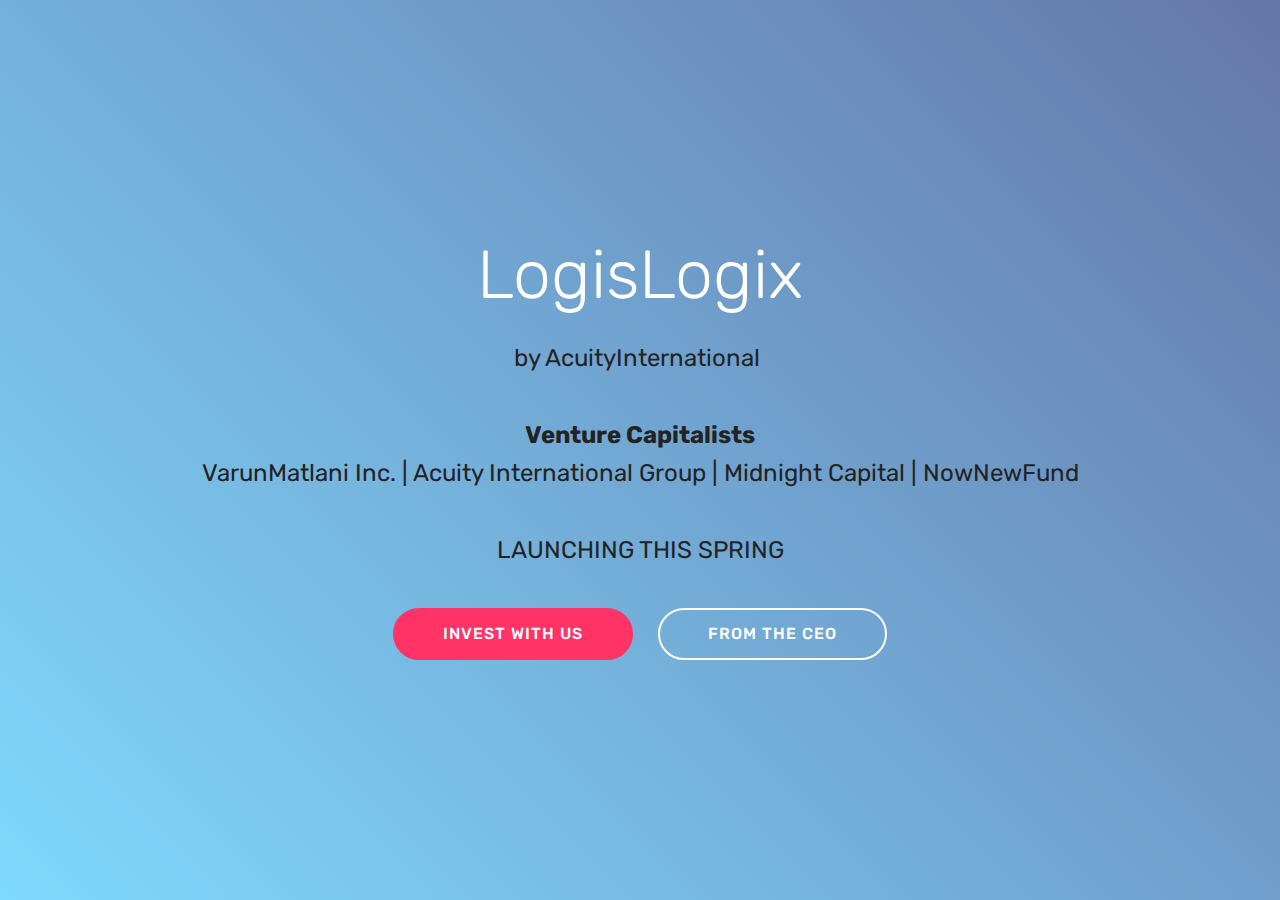
==== index.html @ dd66b451 "create github pages" ====
<!DOCTYPE html>
<html >
<head>
  <!-- Site made with Mobirise Website Builder v4.7.7, https://mobirise.com -->
  <meta charset="UTF-8">
  <meta http-equiv="X-UA-Compatible" content="IE=edge">
  <meta name="generator" content="Mobirise v4.7.7, mobirise.com">
  <meta name="viewport" content="width=device-width, initial-scale=1, minimum-scale=1">
  <link rel="shortcut icon" href="assets/images/logo4.png" type="image/x-icon">
  <meta name="description" content="">
  <title>Home</title>
  <link rel="stylesheet" href="assets/web/assets/mobirise-icons/mobirise-icons.css">
  <link rel="stylesheet" href="assets/tether/tether.min.css">
  <link rel="stylesheet" href="assets/bootstrap/css/bootstrap.min.css">
  <link rel="stylesheet" href="assets/bootstrap/css/bootstrap-grid.min.css">
  <link rel="stylesheet" href="assets/bootstrap/css/bootstrap-reboot.min.css">
  <link rel="stylesheet" href="assets/theme/css/style.css">
  <link rel="stylesheet" href="assets/mobirise/css/mbr-additional.css" type="text/css">
  
  
  
</head>
<body>
  <section class="header5 cid-qVwTmjlo2U mbr-fullscreen" id="header5-3">

    

    
    <div class="container">
        <div class="row justify-content-center">
            <div class="mbr-white col-md-10">
                <h1 class="mbr-section-title align-center pb-3 mbr-fonts-style display-1">
                    LogisLogix</h1>
                <p class="mbr-text align-center display-5 pb-3 mbr-fonts-style">by AcuityInternational&nbsp;<br><br><strong>Venture Capitalists<br></strong>VarunMatlani Inc. | Acuity International Group | Midnight Capital | NowNewFund<br><br>LAUNCHING THIS SPRING<br></p>
                <div class="mbr-section-btn align-center"><a class="btn btn-md btn-secondary display-4" href="page1.html">INVEST WITH US</a>
                        <a class="btn btn-md btn-white-outline display-4" href="index.html">FROM THE CEO</a></div>
            </div>
        </div>
    </div>

    
</section>


  <section class="engine"><a href="https://mobirise.me/k">how to develop own website</a></section><script src="assets/web/assets/jquery/jquery.min.js"></script>
  <script src="assets/popper/popper.min.js"></script>
  <script src="assets/tether/tether.min.js"></script>
  <script src="assets/bootstrap/js/bootstrap.min.js"></script>
  <script src="assets/smoothscroll/smooth-scroll.js"></script>
  <script src="assets/theme/js/script.js"></script>
  
  
</body>
</html>
---- assets/web/assets/mobirise-icons/mobirise-icons.css ----
@font-face {
  font-family: 'MobiriseIcons';
  src:  url('mobirise-icons.eot?spat4u');
  src:  url('mobirise-icons.eot?spat4u#iefix') format('embedded-opentype'),
    url('mobirise-icons.ttf?spat4u') format('truetype'),
    url('mobirise-icons.woff?spat4u') format('woff'),
    url('mobirise-icons.svg?spat4u#MobiriseIcons') format('svg');
  font-weight: normal;
  font-style: normal;
}

[class^="mbri-"], [class*=" mbri-"] {
  /* use !important to prevent issues with browser extensions that change fonts */
  font-family: MobiriseIcons !important;
  speak: none;
  font-style: normal;
  font-weight: normal;
  font-variant: normal;
  text-transform: none;
  line-height: 1;

  /* Better Font Rendering =========== */
  -webkit-font-smoothing: antialiased;
  -moz-osx-font-smoothing: grayscale;
}

.mbri-add-submenu:before {
  content: "\e900";
}
.mbri-alert:before {
  content: "\e901";
}
.mbri-align-center:before {
  content: "\e902";
}
.mbri-align-justify:before {
  content: "\e903";
}
.mbri-align-left:before {
  content: "\e904";
}
.mbri-align-right:before {
  content: "\e905";
}
.mbri-android:before {
  content: "\e906";
}
.mbri-apple:before {
  content: "\e907";
}
.mbri-arrow-down:before {
  content: "\e908";
}
.mbri-arrow-next:before {
  content: "\e909";
}
.mbri-arrow-prev:before {
  content: "\e90a";
}
.mbri-arrow-up:before {
  content: "\e90b";
}
.mbri-bold:before {
  content: "\e90c";
}
.mbri-bookmark:before {
  content: "\e90d";
}
.mbri-bootstrap:before {
  content: "\e90e";
}
.mbri-briefcase:before {
  content: "\e90f";
}
.mbri-browse:before {
  content: "\e910";
}
.mbri-bulleted-list:before {
  content: "\e911";
}
.mbri-calendar:before {
  content: "\e912";
}
.mbri-camera:before {
  content: "\e913";
}
.mbri-cart-add:before {
  content: "\e914";
}
.mbri-cart-full:before {
  content: "\e915";
}
.mbri-cash:before {
  content: "\e916";
}
.mbri-change-style:before {
  content: "\e917";
}
.mbri-chat:before {
  content: "\e918";
}
.mbri-clock:before {
  content: "\e919";
}
.mbri-close:before {
  content: "\e91a";
}
.mbri-cloud:before {
  content: "\e91b";
}
.mbri-code:before {
  content: "\e91c";
}
.mbri-contact-form:before {
  content: "\e91d";
}
.mbri-credit-card:before {
  content: "\e91e";
}
.mbri-cursor-click:before {
  content: "\e91f";
}
.mbri-cust-feedback:before {
  content: "\e920";
}
.mbri-database:before {
  content: "\e921";
}
.mbri-delivery:before {
  content: "\e922";
}
.mbri-desktop:before {
  content: "\e923";
}
.mbri-devices:before {
  content: "\e924";
}
.mbri-down:before {
  content: "\e925";
}
.mbri-download:before {
  content: "\e989";
}
.mbri-drag-n-drop:before {
  content: "\e927";
}
.mbri-drag-n-drop2:before {
  content: "\e928";
}
.mbri-edit:before {
  content: "\e929";
}
.mbri-edit2:before {
  content: "\e92a";
}
.mbri-error:before {
  content: "\e92b";
}
.mbri-extension:before {
  content: "\e92c";
}
.mbri-features:before {
  content: "\e92d";
}
.mbri-file:before {
  content: "\e92e";
}
.mbri-flag:before {
  content: "\e92f";
}
.mbri-folder:before {
  content: "\e930";
}
.mbri-gift:before {
  content: "\e931";
}
.mbri-github:before {
  content: "\e932";
}
.mbri-globe:before {
  content: "\e933";
}
.mbri-globe-2:before {
  content: "\e934";
}
.mbri-growing-chart:before {
  content: "\e935";
}
.mbri-hearth:before {
  content: "\e936";
}
.mbri-help:before {
  content: "\e937";
}
.mbri-home:before {
  content: "\e938";
}
.mbri-hot-cup:before {
  content: "\e939";
}
.mbri-idea:before {
  content: "\e93a";
}
.mbri-image-gallery:before {
  content: "\e93b";
}
.mbri-image-slider:before {
  content: "\e93c";
}
.mbri-info:before {
  content: "\e93d";
}
.mbri-italic:before {
  content: "\e93e";
}
.mbri-key:before {
  content: "\e93f";
}
.mbri-laptop:before {
  content: "\e940";
}
.mbri-layers:before {
  content: "\e941";
}
.mbri-left-right:before {
  content: "\e942";
}
.mbri-left:before {
  content: "\e943";
}
.mbri-letter:before {
  content: "\e944";
}
.mbri-like:before {
  content: "\e945";
}
.mbri-link:before {
  content: "\e946";
}
.mbri-lock:before {
  content: "\e947";
}
.mbri-login:before {
  content: "\e948";
}
.mbri-logout:before {
  content: "\e949";
}
.mbri-magic-stick:before {
  content: "\e94a";
}
.mbri-map-pin:before {
  content: "\e94b";
}
.mbri-menu:before {
  content: "\e94c";
}
.mbri-mobile:before {
  content: "\e94d";
}
.mbri-mobile2:before {
  content: "\e94e";
}
.mbri-mobirise:before {
  content: "\e94f";
}
.mbri-more-horizontal:before {
  content: "\e950";
}
.mbri-more-vertical:before {
  content: "\e951";
}
.mbri-music:before {
  content: "\e952";
}
.mbri-new-file:before {
  content: "\e953";
}
.mbri-numbered-list:before {
  content: "\e954";
}
.mbri-opened-folder:before {
  content: "\e955";
}
.mbri-pages:before {
  content: "\e956";
}
.mbri-paper-plane:before {
  content: "\e957";
}
.mbri-paperclip:before {
  content: "\e958";
}
.mbri-photo:before {
  content: "\e959";
}
.mbri-photos:before {
  content: "\e95a";
}
.mbri-pin:before {
  content: "\e95b";
}
.mbri-play:before {
  content: "\e95c";
}
.mbri-plus:before {
  content: "\e95d";
}
.mbri-preview:before {
  content: "\e95e";
}
.mbri-print:before {
  content: "\e95f";
}
.mbri-protect:before {
  content: "\e960";
}
.mbri-question:before {
  content: "\e961";
}
.mbri-quote-left:before {
  content: "\e962";
}
.mbri-quote-right:before {
  content: "\e963";
}
.mbri-refresh:before {
  content: "\e964";
}
.mbri-responsive:before {
  content: "\e965";
}
.mbri-right:before {
  content: "\e966";
}
.mbri-rocket:before {
  content: "\e967";
}
.mbri-sad-face:before {
  content: "\e968";
}
.mbri-sale:before {
  content: "\e969";
}
.mbri-save:before {
  content: "\e96a";
}
.mbri-search:before {
  content: "\e96b";
}
.mbri-setting:before {
  content: "\e96c";
}
.mbri-setting2:before {
  content: "\e96d";
}
.mbri-setting3:before {
  content: "\e96e";
}
.mbri-share:before {
  content: "\e96f";
}
.mbri-shopping-bag:before {
  content: "\e970";
}
.mbri-shopping-basket:before {
  content: "\e971";
}
.mbri-shopping-cart:before {
  content: "\e972";
}
.mbri-sites:before {
  content: "\e973";
}
.mbri-smile-face:before {
  content: "\e974";
}
.mbri-speed:before {
  content: "\e975";
}
.mbri-star:before {
  content: "\e976";
}
.mbri-success:before {
  content: "\e977";
}
.mbri-sun:before {
  content: "\e978";
}
.mbri-sun2:before {
  content: "\e979";
}
.mbri-tablet:before {
  content: "\e97a";
}
.mbri-tablet-vertical:before {
  content: "\e97b";
}
.mbri-target:before {
  content: "\e97c";
}
.mbri-timer:before {
  content: "\e97d";
}
.mbri-to-ftp:before {
  content: "\e97e";
}
.mbri-to-local-drive:before {
  content: "\e97f";
}
.mbri-touch-swipe:before {
  content: "\e980";
}
.mbri-touch:before {
  content: "\e981";
}
.mbri-trash:before {
  content: "\e982";
}
.mbri-underline:before {
  content: "\e983";
}
.mbri-unlink:before {
  content: "\e984";
}
.mbri-unlock:before {
  content: "\e985";
}
.mbri-up-down:before {
  content: "\e986";
}
.mbri-up:before {
  content: "\e987";
}
.mbri-update:before {
  content: "\e988";
}
.mbri-upload:before {
 content: "\e926"; 
}
.mbri-user:before {
  content: "\e98a";
}
.mbri-user2:before {
  content: "\e98b";
}
.mbri-users:before {
  content: "\e98c";
}
.mbri-video:before {
  content: "\e98d";
}
.mbri-video-play:before {
  content: "\e98e";
}
.mbri-watch:before {
  content: "\e98f";
}
.mbri-website-theme:before {
  content: "\e990";
}
.mbri-wifi:before {
  content: "\e991";
}
.mbri-windows:before {
  content: "\e992";
}
.mbri-zoom-out:before {
  content: "\e993";
}
.mbri-redo:before {
  content: "\e994";
}
.mbri-undo:before {
  content: "\e995";
}
---- assets/theme/css/style.css ----
/*!
 * Mobirise v4 theme (https://mobirise.com/)
 * Copyright 2017 Mobirise
 */
section {
  background-color: #eeeeee; }

section,
.container,
.container-fluid {
  position: relative;
  word-wrap: break-word; }

a.mbr-iconfont:hover {
  text-decoration: none; }

.article .lead p, .article .lead ul, .article .lead ol, .article .lead pre, .article .lead blockquote {
  margin-bottom: 0; }

a {
  font-style: normal;
  font-weight: 400;
  cursor: pointer; }
  a, a:hover {
    text-decoration: none; }

figure {
  margin-bottom: 0; }

body {
  color: #232323; }

h1, h2, h3, h4, h5, h6,
.h1, .h2, .h3, .h4, .h5, .h6,
.display-1, .display-2, .display-3, .display-4 {
  line-height: 1;
  word-break: break-word;
  word-wrap: break-word; }

b, strong {
  font-weight: bold; }

blockquote {
  padding: 10px 0 10px 20px;
  position: relative;
  border-left: 2px solid;
  border-color: #ff3366; }

input:-webkit-autofill, input:-webkit-autofill:hover, input:-webkit-autofill:focus, input:-webkit-autofill:active {
  transition-delay: 9999s;
  transition-property: background-color, color; }

textarea[type="hidden"] {
  display: none; }

body {
  position: relative; }

section {
  background-position: 50% 50%;
  background-repeat: no-repeat;
  background-size: cover; }
  section .mbr-background-video,
  section .mbr-background-video-preview {
    position: absolute;
    bottom: 0;
    left: 0;
    right: 0;
    top: 0; }

.hidden {
  visibility: hidden; }

.mbr-z-index20 {
  z-index: 20; }

/*! Base colors */
.mbr-white {
  color: #ffffff; }

.mbr-black {
  color: #000000; }

.mbr-bg-white {
  background-color: #ffffff; }

.mbr-bg-black {
  background-color: #000000; }

/*! Text-aligns */
.align-left {
  text-align: left; }

.align-center {
  text-align: center; }

.align-right {
  text-align: right; }

@media (max-width: 767px) {
  .align-left, .align-center, .align-right, .mbr-section-btn, .mbr-section-title {
    text-align: center; } }
/*! Font-weight  */
.mbr-light {
  font-weight: 300; }

.mbr-regular {
  font-weight: 400; }

.mbr-semibold {
  font-weight: 500; }

.mbr-bold {
  font-weight: 700; }

/*! Media  */
.media-size-item {
  -webkit-flex: 1 1 auto;
  -moz-flex: 1 1 auto;
  -ms-flex: 1 1 auto;
  -o-flex: 1 1 auto;
  flex: 1 1 auto; }

.media-content {
  -webkit-flex-basis: 100%;
  flex-basis: 100%; }

.media-container-row {
  display: -ms-flexbox;
  display: -webkit-flex;
  display: flex;
  -webkit-flex-direction: row;
  -ms-flex-direction: row;
  flex-direction: row;
  -webkit-flex-wrap: wrap;
  -ms-flex-wrap: wrap;
  flex-wrap: wrap;
  -webkit-justify-content: center;
  -ms-flex-pack: center;
  justify-content: center;
  -webkit-align-content: center;
  -ms-flex-line-pack: center;
  align-content: center;
  -webkit-align-items: start;
  -ms-flex-align: start;
  align-items: start; }
  .media-container-row .media-size-item {
    width: 400px; }

.media-container-column {
  display: -ms-flexbox;
  display: -webkit-flex;
  display: flex;
  -webkit-flex-direction: column;
  -ms-flex-direction: column;
  flex-direction: column;
  -webkit-flex-wrap: wrap;
  -ms-flex-wrap: wrap;
  flex-wrap: wrap;
  -webkit-justify-content: center;
  -ms-flex-pack: center;
  justify-content: center;
  -webkit-align-content: center;
  -ms-flex-line-pack: center;
  align-content: center;
  -webkit-align-items: stretch;
  -ms-flex-align: stretch;
  align-items: stretch; }
  .media-container-column > * {
    width: 100%; }

@media (min-width: 992px) {
  .media-container-row {
    -webkit-flex-wrap: nowrap;
    -ms-flex-wrap: nowrap;
    flex-wrap: nowrap; } }
figure {
  overflow: hidden; }

figure[mbr-media-size] {
  transition: width 0.1s; }

.mbr-figure img, .mbr-figure iframe {
  display: block;
  width: 100%; }

.card {
  background-color: transparent;
  border: none; }

.card-img {
  text-align: center;
  flex-shrink: 0; }

.media {
  max-width: 100%;
  margin: 0 auto; }

.mbr-figure {
  -ms-flex-item-align: center;
  -ms-grid-row-align: center;
  -webkit-align-self: center;
  align-self: center; }

.media-container > div {
  max-width: 100%; }

.mbr-figure img, .card-img img {
  width: 100%; }

@media (max-width: 991px) {
  .media-size-item {
    width: auto !important; }

  .media {
    width: auto; }

  .mbr-figure {
    width: 100% !important; } }
/*! Buttons */
.mbr-section-btn {
  margin-left: -.25rem;
  margin-right: -.25rem;
  font-size: 0; }

nav .mbr-section-btn {
  margin-left: 0rem;
  margin-right: 0rem; }

/*! Btn icon margin */
.btn .mbr-iconfont, .btn.btn-sm .mbr-iconfont {
  cursor: pointer;
  margin-right: 0.5rem; }

.btn.btn-md .mbr-iconfont, .btn.btn-md .mbr-iconfont {
  margin-right: 0.8rem; }

.mbr-regular {
  font-weight: 400; }

.mbr-semibold {
  font-weight: 500; }

.mbr-bold {
  font-weight: 700; }

[type="submit"] {
  -webkit-appearance: none; }

/*! Full-screen */
.mbr-fullscreen .mbr-overlay {
  min-height: 100vh; }

.mbr-fullscreen {
  display: flex;
  display: -webkit-flex;
  display: -moz-flex;
  display: -ms-flex;
  display: -o-flex;
  align-items: center;
  -webkit-align-items: center;
  min-height: 100vh;
  padding-top: 3rem;
  padding-bottom: 3rem; }

/*! Map */
.map {
  height: 25rem;
  position: relative; }
  .map iframe {
    width: 100%;
    height: 100%; }

/* Form */
.form-asterisk {
  font-family: initial;
  position: absolute;
  top: -2px;
  font-weight: normal; }

/*! Scroll to top arrow */
.mbr-arrow-up {
  bottom: 25px;
  right: 90px;
  position: fixed;
  text-align: right;
  z-index: 5000;
  color: #ffffff;
  font-size: 32px;
  transform: rotate(180deg);
  -webkit-transform: rotate(180deg); }

.mbr-arrow-up a {
  background: rgba(0, 0, 0, 0.2);
  border-radius: 3px;
  color: #fff;
  display: inline-block;
  height: 60px;
  width: 60px;
  outline-style: none !important;
  position: relative;
  text-decoration: none;
  transition: all .3s ease-in-out;
  cursor: pointer;
  text-align: center; }
  .mbr-arrow-up a:hover {
    background-color: rgba(0, 0, 0, 0.4); }
  .mbr-arrow-up a i {
    line-height: 60px; }

.mbr-arrow-up-icon {
  display: block;
  color: #fff; }

.mbr-arrow-up-icon::before {
  content: "\203a";
  display: inline-block;
  font-family: serif;
  font-size: 32px;
  line-height: 1;
  font-style: normal;
  position: relative;
  top: 6px;
  left: -4px;
  -webkit-transform: rotate(-90deg);
  transform: rotate(-90deg); }

/*! Arrow Down */
.mbr-arrow {
  position: absolute;
  bottom: 45px;
  left: 50%;
  width: 60px;
  height: 60px;
  cursor: pointer;
  background-color: rgba(80, 80, 80, 0.5);
  border-radius: 50%;
  -webkit-transform: translateX(-50%);
  transform: translateX(-50%); }
  .mbr-arrow > a {
    display: inline-block;
    text-decoration: none;
    outline-style: none;
    -webkit-animation: arrowdown 1.7s ease-in-out infinite;
    animation: arrowdown 1.7s ease-in-out infinite; }
    .mbr-arrow > a > i {
      position: absolute;
      top: -2px;
      left: 15px;
      font-size: 2rem; }

@keyframes arrowdown {
  0% {
    transform: translateY(0px);
    -webkit-transform: translateY(0px); }
  50% {
    transform: translateY(-5px);
    -webkit-transform: translateY(-5px); }
  100% {
    transform: translateY(0px);
    -webkit-transform: translateY(0px); } }
@-webkit-keyframes arrowdown {
  0% {
    transform: translateY(0px);
    -webkit-transform: translateY(0px); }
  50% {
    transform: translateY(-5px);
    -webkit-transform: translateY(-5px); }
  100% {
    transform: translateY(0px);
    -webkit-transform: translateY(0px); } }
@media (max-width: 500px) {
  .mbr-arrow-up {
    left: 50%;
    right: auto;
    transform: translateX(-50%) rotate(180deg);
    -webkit-transform: translateX(-50%) rotate(180deg); } }
/*Gradients animation*/
@keyframes gradient-animation {
  from {
    background-position: 0% 100%;
    animation-timing-function: ease-in-out; }
  to {
    background-position: 100% 0%;
    animation-timing-function: ease-in-out; } }
@-webkit-keyframes gradient-animation {
  from {
    background-position: 0% 100%;
    animation-timing-function: ease-in-out; }
  to {
    background-position: 100% 0%;
    animation-timing-function: ease-in-out; } }
.bg-gradient {
  background-size: 200% 200%;
  animation: gradient-animation 5s infinite alternate;
  -webkit-animation: gradient-animation 5s infinite alternate; }

.menu .navbar-brand {
  display: -webkit-flex; }
  .menu .navbar-brand span {
    display: flex;
    display: -webkit-flex; }
  .menu .navbar-brand .navbar-caption-wrap {
    display: -webkit-flex; }
  .menu .navbar-brand .navbar-logo img {
    display: -webkit-flex; }
@media (min-width: 768px) and (max-width: 991px) {
  .menu .navbar-toggleable-sm .navbar-nav {
    display: -webkit-box;
    display: -webkit-flex;
    display: -ms-flexbox; } }
@media (min-width: 992px) {
  .menu .navbar-nav.nav-dropdown {
    display: -webkit-flex; }
  .menu .navbar-toggleable-sm .navbar-collapse {
    display: -webkit-flex !important; } }

/*# sourceMappingURL=style.css.map */
.engine {
	position: absolute;
	text-indent: -2400px;
	text-align: center;
	padding: 0;
	top: 0;
	left: -2400px;
}
---- assets/mobirise/css/mbr-additional.css ----
@import url(https://fonts.googleapis.com/css?family=Rubik:300,300i,400,400i,500,500i,700,700i,900,900i);





body {
  font-style: normal;
  line-height: 1.5;
}
.mbr-section-title {
  font-style: normal;
  line-height: 1.2;
}
.mbr-section-subtitle {
  line-height: 1.3;
}
.mbr-text {
  font-style: normal;
  line-height: 1.6;
}
.display-1 {
  font-family: 'Rubik', sans-serif;
  font-size: 4.25rem;
}
.display-1 > .mbr-iconfont {
  font-size: 6.8rem;
}
.display-2 {
  font-family: 'Rubik', sans-serif;
  font-size: 3rem;
}
.display-2 > .mbr-iconfont {
  font-size: 4.8rem;
}
.display-4 {
  font-family: 'Rubik', sans-serif;
  font-size: 1rem;
}
.display-4 > .mbr-iconfont {
  font-size: 1.6rem;
}
.display-5 {
  font-family: 'Rubik', sans-serif;
  font-size: 1.5rem;
}
.display-5 > .mbr-iconfont {
  font-size: 2.4rem;
}
.display-7 {
  font-family: 'Rubik', sans-serif;
  font-size: 1rem;
}
.display-7 > .mbr-iconfont {
  font-size: 1.6rem;
}
/* ---- Fluid typography for mobile devices ---- */
/* 1.4 - font scale ratio ( bootstrap == 1.42857 ) */
/* 100vw - current viewport width */
/* (48 - 20)  48 == 48rem == 768px, 20 == 20rem == 320px(minimal supported viewport) */
/* 0.65 - min scale variable, may vary */
@media (max-width: 768px) {
  .display-1 {
    font-size: 3.4rem;
    font-size: calc( 2.1374999999999997rem + (4.25 - 2.1374999999999997) * ((100vw - 20rem) / (48 - 20)));
    line-height: calc( 1.4 * (2.1374999999999997rem + (4.25 - 2.1374999999999997) * ((100vw - 20rem) / (48 - 20))));
  }
  .display-2 {
    font-size: 2.4rem;
    font-size: calc( 1.7rem + (3 - 1.7) * ((100vw - 20rem) / (48 - 20)));
    line-height: calc( 1.4 * (1.7rem + (3 - 1.7) * ((100vw - 20rem) / (48 - 20))));
  }
  .display-4 {
    font-size: 0.8rem;
    font-size: calc( 1rem + (1 - 1) * ((100vw - 20rem) / (48 - 20)));
    line-height: calc( 1.4 * (1rem + (1 - 1) * ((100vw - 20rem) / (48 - 20))));
  }
  .display-5 {
    font-size: 1.2rem;
    font-size: calc( 1.175rem + (1.5 - 1.175) * ((100vw - 20rem) / (48 - 20)));
    line-height: calc( 1.4 * (1.175rem + (1.5 - 1.175) * ((100vw - 20rem) / (48 - 20))));
  }
}
/* Buttons */
.btn {
  font-weight: 500;
  border-width: 2px;
  font-style: normal;
  letter-spacing: 1px;
  margin: .4rem .8rem;
  white-space: normal;
  -webkit-transition: all 0.3s ease-in-out;
  -moz-transition: all 0.3s ease-in-out;
  transition: all 0.3s ease-in-out;
  padding: 1rem 3rem;
  border-radius: 3px;
  display: inline-flex;
  align-items: center;
  justify-content: center;
  word-break: break-word;
}
.btn-sm {
  font-weight: 500;
  letter-spacing: 1px;
  -webkit-transition: all 0.3s ease-in-out;
  -moz-transition: all 0.3s ease-in-out;
  transition: all 0.3s ease-in-out;
  padding: 0.6rem 1.5rem;
  border-radius: 3px;
}
.btn-md {
  font-weight: 500;
  letter-spacing: 1px;
  margin: .4rem .8rem !important;
  -webkit-transition: all 0.3s ease-in-out;
  -moz-transition: all 0.3s ease-in-out;
  transition: all 0.3s ease-in-out;
  padding: 1rem 3rem;
  border-radius: 3px;
}
.btn-lg {
  font-weight: 500;
  letter-spacing: 1px;
  margin: .4rem .8rem !important;
  -webkit-transition: all 0.3s ease-in-out;
  -moz-transition: all 0.3s ease-in-out;
  transition: all 0.3s ease-in-out;
  padding: 1.2rem 3.2rem;
  border-radius: 3px;
}
.bg-primary {
  background-color: #149dcc !important;
}
.bg-success {
  background-color: #f7ed4a !important;
}
.bg-info {
  background-color: #82786e !important;
}
.bg-warning {
  background-color: #879a9f !important;
}
.bg-danger {
  background-color: #b1a374 !important;
}
.btn-primary,
.btn-primary:active {
  background-color: #149dcc !important;
  border-color: #149dcc !important;
  color: #ffffff !important;
}
.btn-primary:hover,
.btn-primary:focus,
.btn-primary.focus,
.btn-primary.active {
  color: #ffffff !important;
  background-color: #0d6786 !important;
  border-color: #0d6786 !important;
}
.btn-primary.disabled,
.btn-primary:disabled {
  color: #ffffff !important;
  background-color: #0d6786 !important;
  border-color: #0d6786 !important;
}
.btn-secondary,
.btn-secondary:active {
  background-color: #ff3366 !important;
  border-color: #ff3366 !important;
  color: #ffffff !important;
}
.btn-secondary:hover,
.btn-secondary:focus,
.btn-secondary.focus,
.btn-secondary.active {
  color: #ffffff !important;
  background-color: #e50039 !important;
  border-color: #e50039 !important;
}
.btn-secondary.disabled,
.btn-secondary:disabled {
  color: #ffffff !important;
  background-color: #e50039 !important;
  border-color: #e50039 !important;
}
.btn-info,
.btn-info:active {
  background-color: #82786e !important;
  border-color: #82786e !important;
  color: #ffffff !important;
}
.btn-info:hover,
.btn-info:focus,
.btn-info.focus,
.btn-info.active {
  color: #ffffff !important;
  background-color: #59524b !important;
  border-color: #59524b !important;
}
.btn-info.disabled,
.btn-info:disabled {
  color: #ffffff !important;
  background-color: #59524b !important;
  border-color: #59524b !important;
}
.btn-success,
.btn-success:active {
  background-color: #f7ed4a !important;
  border-color: #f7ed4a !important;
  color: #3f3c03 !important;
}
.btn-success:hover,
.btn-success:focus,
.btn-success.focus,
.btn-success.active {
  color: #3f3c03 !important;
  background-color: #eadd0a !important;
  border-color: #eadd0a !important;
}
.btn-success.disabled,
.btn-success:disabled {
  color: #3f3c03 !important;
  background-color: #eadd0a !important;
  border-color: #eadd0a !important;
}
.btn-warning,
.btn-warning:active {
  background-color: #879a9f !important;
  border-color: #879a9f !important;
  color: #ffffff !important;
}
.btn-warning:hover,
.btn-warning:focus,
.btn-warning.focus,
.btn-warning.active {
  color: #ffffff !important;
  background-color: #617479 !important;
  border-color: #617479 !important;
}
.btn-warning.disabled,
.btn-warning:disabled {
  color: #ffffff !important;
  background-color: #617479 !important;
  border-color: #617479 !important;
}
.btn-danger,
.btn-danger:active {
  background-color: #b1a374 !important;
  border-color: #b1a374 !important;
  color: #ffffff !important;
}
.btn-danger:hover,
.btn-danger:focus,
.btn-danger.focus,
.btn-danger.active {
  color: #ffffff !important;
  background-color: #8b7d4e !important;
  border-color: #8b7d4e !important;
}
.btn-danger.disabled,
.btn-danger:disabled {
  color: #ffffff !important;
  background-color: #8b7d4e !important;
  border-color: #8b7d4e !important;
}
.btn-white {
  color: #333333 !important;
}
.btn-white,
.btn-white:active {
  background-color: #ffffff !important;
  border-color: #ffffff !important;
  color: #808080 !important;
}
.btn-white:hover,
.btn-white:focus,
.btn-white.focus,
.btn-white.active {
  color: #808080 !important;
  background-color: #d9d9d9 !important;
  border-color: #d9d9d9 !important;
}
.btn-white.disabled,
.btn-white:disabled {
  color: #808080 !important;
  background-color: #d9d9d9 !important;
  border-color: #d9d9d9 !important;
}
.btn-black,
.btn-black:active {
  background-color: #333333 !important;
  border-color: #333333 !important;
  color: #ffffff !important;
}
.btn-black:hover,
.btn-black:focus,
.btn-black.focus,
.btn-black.active {
  color: #ffffff !important;
  background-color: #0d0d0d !important;
  border-color: #0d0d0d !important;
}
.btn-black.disabled,
.btn-black:disabled {
  color: #ffffff !important;
  background-color: #0d0d0d !important;
  border-color: #0d0d0d !important;
}
.btn-primary-outline,
.btn-primary-outline:active {
  background: none;
  border-color: #0b566f;
  color: #0b566f;
}
.btn-primary-outline:hover,
.btn-primary-outline:focus,
.btn-primary-outline.focus,
.btn-primary-outline.active {
  color: #ffffff;
  background-color: #149dcc;
  border-color: #149dcc;
}
.btn-primary-outline.disabled,
.btn-primary-outline:disabled {
  color: #ffffff !important;
  background-color: #149dcc !important;
  border-color: #149dcc !important;
}
.btn-secondary-outline,
.btn-secondary-outline:active {
  background: none;
  border-color: #cc0033;
  color: #cc0033;
}
.btn-secondary-outline:hover,
.btn-secondary-outline:focus,
.btn-secondary-outline.focus,
.btn-secondary-outline.active {
  color: #ffffff;
  background-color: #ff3366;
  border-color: #ff3366;
}
.btn-secondary-outline.disabled,
.btn-secondary-outline:disabled {
  color: #ffffff !important;
  background-color: #ff3366 !important;
  border-color: #ff3366 !important;
}
.btn-info-outline,
.btn-info-outline:active {
  background: none;
  border-color: #4b453f;
  color: #4b453f;
}
.btn-info-outline:hover,
.btn-info-outline:focus,
.btn-info-outline.focus,
.btn-info-outline.active {
  color: #ffffff;
  background-color: #82786e;
  border-color: #82786e;
}
.btn-info-outline.disabled,
.btn-info-outline:disabled {
  color: #ffffff !important;
  background-color: #82786e !important;
  border-color: #82786e !important;
}
.btn-success-outline,
.btn-success-outline:active {
  background: none;
  border-color: #d2c609;
  color: #d2c609;
}
.btn-success-outline:hover,
.btn-success-outline:focus,
.btn-success-outline.focus,
.btn-success-outline.active {
  color: #3f3c03;
  background-color: #f7ed4a;
  border-color: #f7ed4a;
}
.btn-success-outline.disabled,
.btn-success-outline:disabled {
  color: #3f3c03 !important;
  background-color: #f7ed4a !important;
  border-color: #f7ed4a !important;
}
.btn-warning-outline,
.btn-warning-outline:active {
  background: none;
  border-color: #55666b;
  color: #55666b;
}
.btn-warning-outline:hover,
.btn-warning-outline:focus,
.btn-warning-outline.focus,
.btn-warning-outline.active {
  color: #ffffff;
  background-color: #879a9f;
  border-color: #879a9f;
}
.btn-warning-outline.disabled,
.btn-warning-outline:disabled {
  color: #ffffff !important;
  background-color: #879a9f !important;
  border-color: #879a9f !important;
}
.btn-danger-outline,
.btn-danger-outline:active {
  background: none;
  border-color: #7a6e45;
  color: #7a6e45;
}
.btn-danger-outline:hover,
.btn-danger-outline:focus,
.btn-danger-outline.focus,
.btn-danger-outline.active {
  color: #ffffff;
  background-color: #b1a374;
  border-color: #b1a374;
}
.btn-danger-outline.disabled,
.btn-danger-outline:disabled {
  color: #ffffff !important;
  background-color: #b1a374 !important;
  border-color: #b1a374 !important;
}
.btn-black-outline,
.btn-black-outline:active {
  background: none;
  border-color: #000000;
  color: #000000;
}
.btn-black-outline:hover,
.btn-black-outline:focus,
.btn-black-outline.focus,
.btn-black-outline.active {
  color: #ffffff;
  background-color: #333333;
  border-color: #333333;
}
.btn-black-outline.disabled,
.btn-black-outline:disabled {
  color: #ffffff !important;
  background-color: #333333 !important;
  border-color: #333333 !important;
}
.btn-white-outline,
.btn-white-outline:active,
.btn-white-outline.active {
  background: none;
  border-color: #ffffff;
  color: #ffffff;
}
.btn-white-outline:hover,
.btn-white-outline:focus,
.btn-white-outline.focus {
  color: #333333;
  background-color: #ffffff;
  border-color: #ffffff;
}
.text-primary {
  color: #149dcc !important;
}
.text-secondary {
  color: #ff3366 !important;
}
.text-success {
  color: #f7ed4a !important;
}
.text-info {
  color: #82786e !important;
}
.text-warning {
  color: #879a9f !important;
}
.text-danger {
  color: #b1a374 !important;
}
.text-white {
  color: #ffffff !important;
}
.text-black {
  color: #000000 !important;
}
a.text-primary:hover,
a.text-primary:focus {
  color: #0b566f !important;
}
a.text-secondary:hover,
a.text-secondary:focus {
  color: #cc0033 !important;
}
a.text-success:hover,
a.text-success:focus {
  color: #d2c609 !important;
}
a.text-info:hover,
a.text-info:focus {
  color: #4b453f !important;
}
a.text-warning:hover,
a.text-warning:focus {
  color: #55666b !important;
}
a.text-danger:hover,
a.text-danger:focus {
  color: #7a6e45 !important;
}
a.text-white:hover,
a.text-white:focus {
  color: #b3b3b3 !important;
}
a.text-black:hover,
a.text-black:focus {
  color: #4d4d4d !important;
}
.alert-success {
  background-color: #70c770;
}
.alert-info {
  background-color: #82786e;
}
.alert-warning {
  background-color: #879a9f;
}
.alert-danger {
  background-color: #b1a374;
}
.mbr-section-btn a.btn:not(.btn-form) {
  border-radius: 100px;
}
.mbr-section-btn a.btn:not(.btn-form):hover,
.mbr-section-btn a.btn:not(.btn-form):focus {
  box-shadow: none !important;
}
.mbr-section-btn a.btn:not(.btn-form):hover,
.mbr-section-btn a.btn:not(.btn-form):focus {
  box-shadow: 0 10px 40px 0 rgba(0, 0, 0, 0.2) !important;
  -webkit-box-shadow: 0 10px 40px 0 rgba(0, 0, 0, 0.2) !important;
}
.mbr-gallery-filter li a {
  border-radius: 100px !important;
}
.mbr-gallery-filter li.active .btn {
  background-color: #149dcc;
  border-color: #149dcc;
  color: #ffffff;
}
.mbr-gallery-filter li.active .btn:focus {
  box-shadow: none;
}
.nav-tabs .nav-link {
  border-radius: 100px !important;
}
.btn-form {
  border-radius: 0;
}
.btn-form:hover {
  cursor: pointer;
}
a,
a:hover {
  color: #149dcc;
}
.mbr-plan-header.bg-primary .mbr-plan-subtitle,
.mbr-plan-header.bg-primary .mbr-plan-price-desc {
  color: #b4e6f8;
}
.mbr-plan-header.bg-success .mbr-plan-subtitle,
.mbr-plan-header.bg-success .mbr-plan-price-desc {
  color: #ffffff;
}
.mbr-plan-header.bg-info .mbr-plan-subtitle,
.mbr-plan-header.bg-info .mbr-plan-price-desc {
  color: #beb8b2;
}
.mbr-plan-header.bg-warning .mbr-plan-subtitle,
.mbr-plan-header.bg-warning .mbr-plan-price-desc {
  color: #ced6d8;
}
.mbr-plan-header.bg-danger .mbr-plan-subtitle,
.mbr-plan-header.bg-danger .mbr-plan-price-desc {
  color: #dfd9c6;
}
/* Scroll to top button*/
.scrollToTop_wraper {
  display: none;
}
#scrollToTop a i:before {
  content: '';
  position: absolute;
  height: 40%;
  top: 25%;
  background: #fff;
  width: 2px;
  left: calc(50% - 1px);
}
#scrollToTop a i:after {
  content: '';
  position: absolute;
  display: block;
  border-top: 2px solid #fff;
  border-right: 2px solid #fff;
  width: 40%;
  height: 40%;
  left: 30%;
  bottom: 30%;
  transform: rotate(135deg);
}
/* Others*/
.note-check a[data-value=Rubik] {
  font-style: normal;
}
.mbr-arrow a {
  color: #ffffff;
}
@media (max-width: 767px) {
  .mbr-arrow {
    display: none;
  }
}
.form-control-label {
  position: relative;
  cursor: pointer;
  margin-bottom: .357em;
  padding: 0;
}
.alert {
  color: #ffffff;
  border-radius: 0;
  border: 0;
  font-size: .875rem;
  line-height: 1.5;
  margin-bottom: 1.875rem;
  padding: 1.25rem;
  position: relative;
}
.alert.alert-form::after {
  background-color: inherit;
  bottom: -7px;
  content: "";
  display: block;
  height: 14px;
  left: 50%;
  margin-left: -7px;
  position: absolute;
  transform: rotate(45deg);
  width: 14px;
}
.form-control {
  background-color: #f5f5f5;
  box-shadow: none;
  color: #565656;
  font-family: 'Rubik', sans-serif;
  font-size: 1rem;
  line-height: 1.43;
  min-height: 3.5em;
  padding: 1.07em .5em;
}
.form-control > .mbr-iconfont {
  font-size: 1.6rem;
}
.form-control,
.form-control:focus {
  border: 1px solid #e8e8e8;
}
.form-active .form-control:invalid {
  border-color: red;
}
.mbr-overlay {
  background-color: #000;
  bottom: 0;
  left: 0;
  opacity: .5;
  position: absolute;
  right: 0;
  top: 0;
  z-index: 0;
}
blockquote {
  font-style: italic;
  padding: 10px 0 10px 20px;
  font-size: 1.09rem;
  position: relative;
  border-color: #149dcc;
  border-width: 3px;
}
ul,
ol,
pre,
blockquote {
  margin-bottom: 2.3125rem;
}
pre {
  background: #f4f4f4;
  padding: 10px 24px;
  white-space: pre-wrap;
}
.inactive {
  -webkit-user-select: none;
  -moz-user-select: none;
  -ms-user-select: none;
  user-select: none;
  pointer-events: none;
  -webkit-user-drag: none;
  user-drag: none;
}
.mbr-section__comments .row {
  justify-content: center;
}
/* Forms */
.mbr-form .btn {
  margin: .4rem 0;
}
.mbr-form .input-group-btn a.btn {
  border-radius: 100px !important;
}
.mbr-form .input-group-btn a.btn:hover {
  box-shadow: 0 10px 40px 0 rgba(0, 0, 0, 0.2);
}
.mbr-form .input-group-btn button[type="submit"] {
  border-radius: 100px !important;
  padding: 1rem 3rem;
}
.mbr-form .input-group-btn button[type="submit"]:hover {
  box-shadow: 0 10px 40px 0 rgba(0, 0, 0, 0.2);
}
.form2 .form-control {
  border-top-left-radius: 100px;
  border-bottom-left-radius: 100px;
}
.form2 .input-group-btn a.btn {
  border-top-left-radius: 0 !important;
  border-bottom-left-radius: 0 !important;
}
.form2 .input-group-btn button[type="submit"] {
  border-top-left-radius: 0 !important;
  border-bottom-left-radius: 0 !important;
}
.form3 input[type="email"] {
  border-radius: 100px !important;
}
@media (max-width: 349px) {
  .form2 input[type="email"] {
    border-radius: 100px !important;
  }
  .form2 .input-group-btn a.btn {
    border-radius: 100px !important;
  }
  .form2 .input-group-btn button[type="submit"] {
    border-radius: 100px !important;
  }
}
@media (max-width: 767px) {
  .btn {
    font-size: .75rem !important;
  }
  .btn .mbr-iconfont {
    font-size: 1rem !important;
  }
}
/* Social block */
.btn-social {
  font-size: 20px;
  border-radius: 50%;
  padding: 0;
  width: 44px;
  height: 44px;
  line-height: 44px;
  text-align: center;
  position: relative;
  border: 2px solid #c0a375;
  border-color: #149dcc;
  color: #232323;
  cursor: pointer;
}
.btn-social i {
  top: 0;
  line-height: 44px;
  width: 44px;
}
.btn-social:hover {
  color: #fff;
  background: #149dcc;
}
.btn-social + .btn {
  margin-left: .1rem;
}
/* Footer */
.mbr-footer-content li::before,
.mbr-footer .mbr-contacts li::before {
  background: #149dcc;
}
.mbr-footer-content li a:hover,
.mbr-footer .mbr-contacts li a:hover {
  color: #149dcc;
}
.footer3 input[type="email"],
.footer4 input[type="email"] {
  border-radius: 100px !important;
}
.footer3 .input-group-btn a.btn,
.footer4 .input-group-btn a.btn {
  border-radius: 100px !important;
}
.footer3 .input-group-btn button[type="submit"],
.footer4 .input-group-btn button[type="submit"] {
  border-radius: 100px !important;
}
/* Headers*/
.header13 .form-inline input[type="email"],
.header14 .form-inline input[type="email"] {
  border-radius: 100px;
}
.header13 .form-inline input[type="text"],
.header14 .form-inline input[type="text"] {
  border-radius: 100px;
}
.header13 .form-inline input[type="tel"],
.header14 .form-inline input[type="tel"] {
  border-radius: 100px;
}
.header13 .form-inline a.btn,
.header14 .form-inline a.btn {
  border-radius: 100px;
}
.header13 .form-inline button,
.header14 .form-inline button {
  border-radius: 100px !important;
}
.offset-1 {
  margin-left: 8.33333%;
}
.offset-2 {
  margin-left: 16.66667%;
}
.offset-3 {
  margin-left: 25%;
}
.offset-4 {
  margin-left: 33.33333%;
}
.offset-5 {
  margin-left: 41.66667%;
}
.offset-6 {
  margin-left: 50%;
}
.offset-7 {
  margin-left: 58.33333%;
}
.offset-8 {
  margin-left: 66.66667%;
}
.offset-9 {
  margin-left: 75%;
}
.offset-10 {
  margin-left: 83.33333%;
}
.offset-11 {
  margin-left: 91.66667%;
}
@media (min-width: 576px) {
  .offset-sm-0 {
    margin-left: 0%;
  }
  .offset-sm-1 {
    margin-left: 8.33333%;
  }
  .offset-sm-2 {
    margin-left: 16.66667%;
  }
  .offset-sm-3 {
    margin-left: 25%;
  }
  .offset-sm-4 {
    margin-left: 33.33333%;
  }
  .offset-sm-5 {
    margin-left: 41.66667%;
  }
  .offset-sm-6 {
    margin-left: 50%;
  }
  .offset-sm-7 {
    margin-left: 58.33333%;
  }
  .offset-sm-8 {
    margin-left: 66.66667%;
  }
  .offset-sm-9 {
    margin-left: 75%;
  }
  .offset-sm-10 {
    margin-left: 83.33333%;
  }
  .offset-sm-11 {
    margin-left: 91.66667%;
  }
}
@media (min-width: 768px) {
  .offset-md-0 {
    margin-left: 0%;
  }
  .offset-md-1 {
    margin-left: 8.33333%;
  }
  .offset-md-2 {
    margin-left: 16.66667%;
  }
  .offset-md-3 {
    margin-left: 25%;
  }
  .offset-md-4 {
    margin-left: 33.33333%;
  }
  .offset-md-5 {
    margin-left: 41.66667%;
  }
  .offset-md-6 {
    margin-left: 50%;
  }
  .offset-md-7 {
    margin-left: 58.33333%;
  }
  .offset-md-8 {
    margin-left: 66.66667%;
  }
  .offset-md-9 {
    margin-left: 75%;
  }
  .offset-md-10 {
    margin-left: 83.33333%;
  }
  .offset-md-11 {
    margin-left: 91.66667%;
  }
}
@media (min-width: 992px) {
  .offset-lg-0 {
    margin-left: 0%;
  }
  .offset-lg-1 {
    margin-left: 8.33333%;
  }
  .offset-lg-2 {
    margin-left: 16.66667%;
  }
  .offset-lg-3 {
    margin-left: 25%;
  }
  .offset-lg-4 {
    margin-left: 33.33333%;
  }
  .offset-lg-5 {
    margin-left: 41.66667%;
  }
  .offset-lg-6 {
    margin-left: 50%;
  }
  .offset-lg-7 {
    margin-left: 58.33333%;
  }
  .offset-lg-8 {
    margin-left: 66.66667%;
  }
  .offset-lg-9 {
    margin-left: 75%;
  }
  .offset-lg-10 {
    margin-left: 83.33333%;
  }
  .offset-lg-11 {
    margin-left: 91.66667%;
  }
}
@media (min-width: 1200px) {
  .offset-xl-0 {
    margin-left: 0%;
  }
  .offset-xl-1 {
    margin-left: 8.33333%;
  }
  .offset-xl-2 {
    margin-left: 16.66667%;
  }
  .offset-xl-3 {
    margin-left: 25%;
  }
  .offset-xl-4 {
    margin-left: 33.33333%;
  }
  .offset-xl-5 {
    margin-left: 41.66667%;
  }
  .offset-xl-6 {
    margin-left: 50%;
  }
  .offset-xl-7 {
    margin-left: 58.33333%;
  }
  .offset-xl-8 {
    margin-left: 66.66667%;
  }
  .offset-xl-9 {
    margin-left: 75%;
  }
  .offset-xl-10 {
    margin-left: 83.33333%;
  }
  .offset-xl-11 {
    margin-left: 91.66667%;
  }
}
.navbar-toggler {
  -webkit-align-self: flex-start;
  -ms-flex-item-align: start;
  align-self: flex-start;
  padding: 0.25rem 0.75rem;
  font-size: 1.25rem;
  line-height: 1;
  background: transparent;
  border: 1px solid transparent;
  -webkit-border-radius: 0.25rem;
  border-radius: 0.25rem;
}
.navbar-toggler:focus,
.navbar-toggler:hover {
  text-decoration: none;
}
.navbar-toggler-icon {
  display: inline-block;
  width: 1.5em;
  height: 1.5em;
  vertical-align: middle;
  content: "";
  background: no-repeat center center;
  -webkit-background-size: 100% 100%;
  -o-background-size: 100% 100%;
  background-size: 100% 100%;
}
.navbar-toggler-left {
  position: absolute;
  left: 1rem;
}
.navbar-toggler-right {
  position: absolute;
  right: 1rem;
}
@media (max-width: 575px) {
  .navbar-toggleable .navbar-nav .dropdown-menu {
    position: static;
    float: none;
  }
  .navbar-toggleable > .container {
    padding-right: 0;
    padding-left: 0;
  }
}
@media (min-width: 576px) {
  .navbar-toggleable {
    -webkit-box-orient: horizontal;
    -webkit-box-direction: normal;
    -webkit-flex-direction: row;
    -ms-flex-direction: row;
    flex-direction: row;
    -webkit-flex-wrap: nowrap;
    -ms-flex-wrap: nowrap;
    flex-wrap: nowrap;
    -webkit-box-align: center;
    -webkit-align-items: center;
    -ms-flex-align: center;
    align-items: center;
  }
  .navbar-toggleable .navbar-nav {
    -webkit-box-orient: horizontal;
    -webkit-box-direction: normal;
    -webkit-flex-direction: row;
    -ms-flex-direction: row;
    flex-direction: row;
  }
  .navbar-toggleable .navbar-nav .nav-link {
    padding-right: .5rem;
    padding-left: .5rem;
  }
  .navbar-toggleable > .container {
    display: -webkit-box;
    display: -webkit-flex;
    display: -ms-flexbox;
    display: flex;
    -webkit-flex-wrap: nowrap;
    -ms-flex-wrap: nowrap;
    flex-wrap: nowrap;
    -webkit-box-align: center;
    -webkit-align-items: center;
    -ms-flex-align: center;
    align-items: center;
  }
  .navbar-toggleable .navbar-collapse {
    display: -webkit-box !important;
    display: -webkit-flex !important;
    display: -ms-flexbox !important;
    display: flex !important;
    width: 100%;
  }
  .navbar-toggleable .navbar-toggler {
    display: none;
  }
}
@media (max-width: 767px) {
  .navbar-toggleable-sm .navbar-nav .dropdown-menu {
    position: static;
    float: none;
  }
  .navbar-toggleable-sm > .container {
    padding-right: 0;
    padding-left: 0;
  }
}
@media (min-width: 768px) {
  .navbar-toggleable-sm {
    -webkit-box-orient: horizontal;
    -webkit-box-direction: normal;
    -webkit-flex-direction: row;
    -ms-flex-direction: row;
    flex-direction: row;
    -webkit-flex-wrap: nowrap;
    -ms-flex-wrap: nowrap;
    flex-wrap: nowrap;
    -webkit-box-align: center;
    -webkit-align-items: center;
    -ms-flex-align: center;
    align-items: center;
  }
  .navbar-toggleable-sm .navbar-nav {
    -webkit-box-orient: horizontal;
    -webkit-box-direction: normal;
    -webkit-flex-direction: row;
    -ms-flex-direction: row;
    flex-direction: row;
  }
  .navbar-toggleable-sm .navbar-nav .nav-link {
    padding-right: .5rem;
    padding-left: .5rem;
  }
  .navbar-toggleable-sm > .container {
    display: -webkit-box;
    display: -webkit-flex;
    display: -ms-flexbox;
    display: flex;
    -webkit-flex-wrap: nowrap;
    -ms-flex-wrap: nowrap;
    flex-wrap: nowrap;
    -webkit-box-align: center;
    -webkit-align-items: center;
    -ms-flex-align: center;
    align-items: center;
  }
  .navbar-toggleable-sm .navbar-collapse {
    display: -webkit-box !important;
    display: -webkit-flex !important;
    display: -ms-flexbox !important;
    display: flex !important;
    width: 100%;
  }
  .navbar-toggleable-sm .navbar-toggler {
    display: none;
  }
}
@media (max-width: 991px) {
  .navbar-toggleable-md .navbar-nav .dropdown-menu {
    position: static;
    float: none;
  }
  .navbar-toggleable-md > .container {
    padding-right: 0;
    padding-left: 0;
  }
}
@media (min-width: 992px) {
  .navbar-toggleable-md {
    -webkit-box-orient: horizontal;
    -webkit-box-direction: normal;
    -webkit-flex-direction: row;
    -ms-flex-direction: row;
    flex-direction: row;
    -webkit-flex-wrap: nowrap;
    -ms-flex-wrap: nowrap;
    flex-wrap: nowrap;
    -webkit-box-align: center;
    -webkit-align-items: center;
    -ms-flex-align: center;
    align-items: center;
  }
  .navbar-toggleable-md .navbar-nav {
    -webkit-box-orient: horizontal;
    -webkit-box-direction: normal;
    -webkit-flex-direction: row;
    -ms-flex-direction: row;
    flex-direction: row;
  }
  .navbar-toggleable-md .navbar-nav .nav-link {
    padding-right: .5rem;
    padding-left: .5rem;
  }
  .navbar-toggleable-md > .container {
    display: -webkit-box;
    display: -webkit-flex;
    display: -ms-flexbox;
    display: flex;
    -webkit-flex-wrap: nowrap;
    -ms-flex-wrap: nowrap;
    flex-wrap: nowrap;
    -webkit-box-align: center;
    -webkit-align-items: center;
    -ms-flex-align: center;
    align-items: center;
  }
  .navbar-toggleable-md .navbar-collapse {
    display: -webkit-box !important;
    display: -webkit-flex !important;
    display: -ms-flexbox !important;
    display: flex !important;
    width: 100%;
  }
  .navbar-toggleable-md .navbar-toggler {
    display: none;
  }
}
@media (max-width: 1199px) {
  .navbar-toggleable-lg .navbar-nav .dropdown-menu {
    position: static;
    float: none;
  }
  .navbar-toggleable-lg > .container {
    padding-right: 0;
    padding-left: 0;
  }
}
@media (min-width: 1200px) {
  .navbar-toggleable-lg {
    -webkit-box-orient: horizontal;
    -webkit-box-direction: normal;
    -webkit-flex-direction: row;
    -ms-flex-direction: row;
    flex-direction: row;
    -webkit-flex-wrap: nowrap;
    -ms-flex-wrap: nowrap;
    flex-wrap: nowrap;
    -webkit-box-align: center;
    -webkit-align-items: center;
    -ms-flex-align: center;
    align-items: center;
  }
  .navbar-toggleable-lg .navbar-nav {
    -webkit-box-orient: horizontal;
    -webkit-box-direction: normal;
    -webkit-flex-direction: row;
    -ms-flex-direction: row;
    flex-direction: row;
  }
  .navbar-toggleable-lg .navbar-nav .nav-link {
    padding-right: .5rem;
    padding-left: .5rem;
  }
  .navbar-toggleable-lg > .container {
    display: -webkit-box;
    display: -webkit-flex;
    display: -ms-flexbox;
    display: flex;
    -webkit-flex-wrap: nowrap;
    -ms-flex-wrap: nowrap;
    flex-wrap: nowrap;
    -webkit-box-align: center;
    -webkit-align-items: center;
    -ms-flex-align: center;
    align-items: center;
  }
  .navbar-toggleable-lg .navbar-collapse {
    display: -webkit-box !important;
    display: -webkit-flex !important;
    display: -ms-flexbox !important;
    display: flex !important;
    width: 100%;
  }
  .navbar-toggleable-lg .navbar-toggler {
    display: none;
  }
}
.navbar-toggleable-xl {
  -webkit-box-orient: horizontal;
  -webkit-box-direction: normal;
  -webkit-flex-direction: row;
  -ms-flex-direction: row;
  flex-direction: row;
  -webkit-flex-wrap: nowrap;
  -ms-flex-wrap: nowrap;
  flex-wrap: nowrap;
  -webkit-box-align: center;
  -webkit-align-items: center;
  -ms-flex-align: center;
  align-items: center;
}
.navbar-toggleable-xl .navbar-nav .dropdown-menu {
  position: static;
  float: none;
}
.navbar-toggleable-xl > .container {
  padding-right: 0;
  padding-left: 0;
}
.navbar-toggleable-xl .navbar-nav {
  -webkit-box-orient: horizontal;
  -webkit-box-direction: normal;
  -webkit-flex-direction: row;
  -ms-flex-direction: row;
  flex-direction: row;
}
.navbar-toggleable-xl .navbar-nav .nav-link {
  padding-right: .5rem;
  padding-left: .5rem;
}
.navbar-toggleable-xl > .container {
  display: -webkit-box;
  display: -webkit-flex;
  display: -ms-flexbox;
  display: flex;
  -webkit-flex-wrap: nowrap;
  -ms-flex-wrap: nowrap;
  flex-wrap: nowrap;
  -webkit-box-align: center;
  -webkit-align-items: center;
  -ms-flex-align: center;
  align-items: center;
}
.navbar-toggleable-xl .navbar-collapse {
  display: -webkit-box !important;
  display: -webkit-flex !important;
  display: -ms-flexbox !important;
  display: flex !important;
  width: 100%;
}
.navbar-toggleable-xl .navbar-toggler {
  display: none;
}
.card-img {
  width: auto;
}
.menu .navbar.collapsed:not(.beta-menu) {
  flex-direction: column;
}
.carousel-item.active,
.carousel-item-next,
.carousel-item-prev {
  display: -webkit-box;
  display: -webkit-flex;
  display: -ms-flexbox;
  display: flex;
}
.note-air-layout .dropup .dropdown-menu,
.note-air-layout .navbar-fixed-bottom .dropdown .dropdown-menu {
  bottom: initial !important;
}
html,
body {
  height: auto;
  min-height: 100vh;
}
.dropup .dropdown-toggle::after {
  display: none;
}
.cid-qVwTmjlo2U {
  background: linear-gradient(45deg, #7fd9fc, #6576aa);
}
.cid-qVwTmjlo2U .mbr-text,
.cid-qVwTmjlo2U .mbr-section-btn {
  color: #232323;
}
.cid-qVwUpUD73c {
  background: linear-gradient(45deg, #fbac7f, #e5658a);
}
.cid-qVwUpUD73c .mbr-section-subtitle {
  font-style: italic;
  letter-spacing: 1rem;
}
.cid-qVwV7xH8z5 {
  background-image: url("../../../assets/images/02.jpg");
}
.cid-qVwV7xH8z5 .form-container {
  transition: all .2s;
  border: 1px solid #ffffff;
  padding: 1rem;
}
.cid-qVwV7xH8z5 .input-group-btn {
  justify-content: center;
}
@media (min-width: 768px) {
  .cid-qVwV7xH8z5 .content-container {
    padding-right: 5rem;
  }
}
.cid-qVwV7xH8z5 .mbr-text,
.cid-qVwV7xH8z5 .mbr-section-btn {
  text-align: left;
}
.cid-qVwV7xH8z5 H1 {
  text-align: left;
}
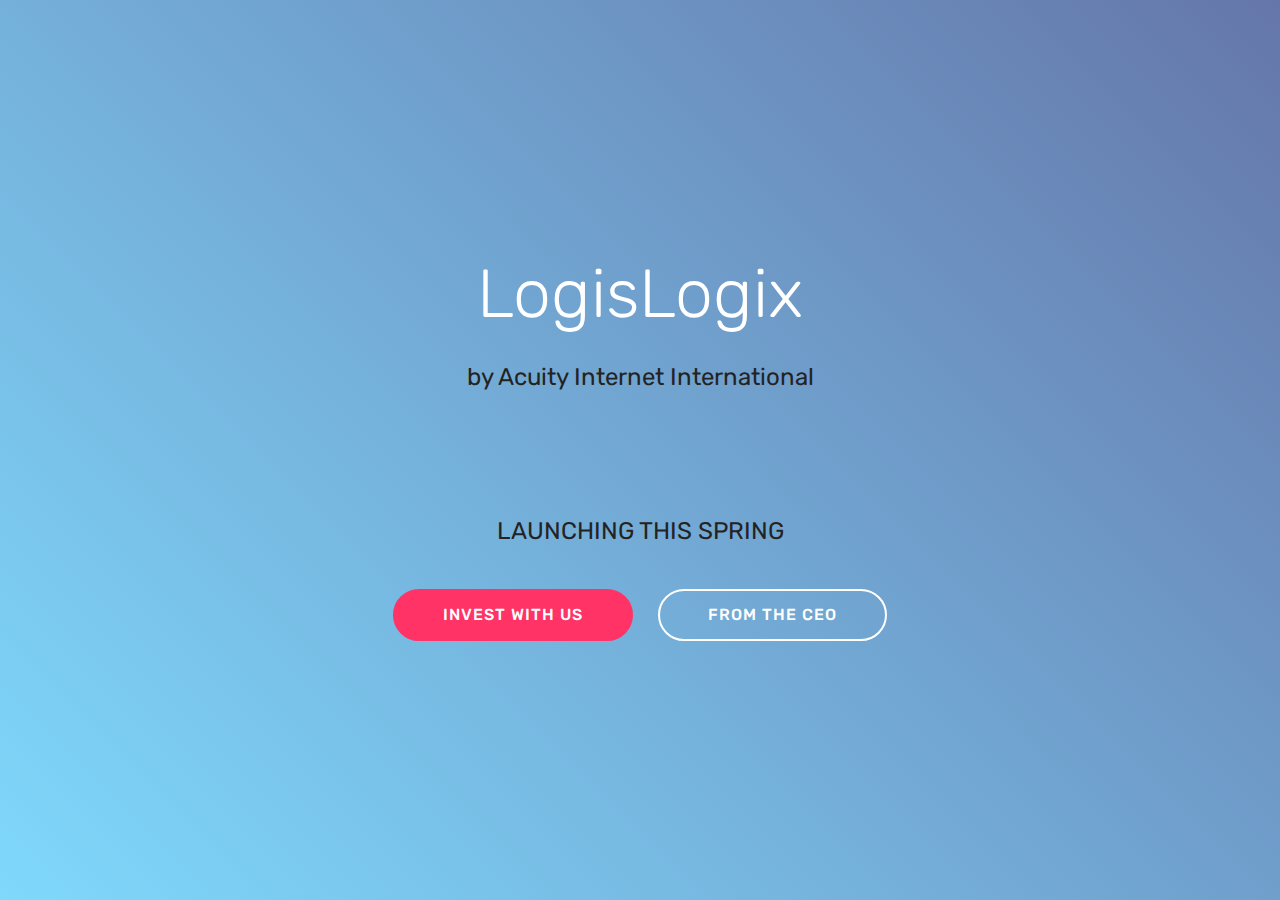
==== commit 3987c505: "create github pages" ====
--- a/index.html
+++ b/index.html
@@ -31,7 +31,7 @@
             <div class="mbr-white col-md-10">
                 <h1 class="mbr-section-title align-center pb-3 mbr-fonts-style display-1">
                     LogisLogix</h1>
-                <p class="mbr-text align-center display-5 pb-3 mbr-fonts-style">by AcuityInternational&nbsp;<br><br><strong>Venture Capitalists<br></strong>VarunMatlani Inc. | Acuity International Group | Midnight Capital | NowNewFund<br><br>LAUNCHING THIS SPRING<br></p>
+                <p class="mbr-text align-center display-5 pb-3 mbr-fonts-style">by Acuity Internet International<br><br><br><br>LAUNCHING THIS SPRING<br></p>
                 <div class="mbr-section-btn align-center"><a class="btn btn-md btn-secondary display-4" href="page1.html">INVEST WITH US</a>
                         <a class="btn btn-md btn-white-outline display-4" href="index.html">FROM THE CEO</a></div>
             </div>
@@ -42,7 +42,7 @@
 </section>
 
 
-  <section class="engine"><a href="https://mobirise.me/k">how to develop own website</a></section><script src="assets/web/assets/jquery/jquery.min.js"></script>
+  <section class="engine"><a href="https://mobirise.me/q">responsive web templates</a></section><script src="assets/web/assets/jquery/jquery.min.js"></script>
   <script src="assets/popper/popper.min.js"></script>
   <script src="assets/tether/tether.min.js"></script>
   <script src="assets/bootstrap/js/bootstrap.min.js"></script>
--- a/assets/mobirise/css/mbr-additional.css
+++ b/assets/mobirise/css/mbr-additional.css
@@ -1386,6 +1386,395 @@
   font-style: italic;
   letter-spacing: 1rem;
 }
+.cid-qVC5MS0P61 .navbar {
+  padding: .5rem 0;
+  background: #333333;
+  transition: none;
+  min-height: 77px;
+}
+.cid-qVC5MS0P61 .navbar-dropdown.bg-color.transparent.opened {
+  background: #333333;
+}
+.cid-qVC5MS0P61 a {
+  font-style: normal;
+}
+.cid-qVC5MS0P61 .nav-item span {
+  padding-right: 0.4em;
+  line-height: 0.5em;
+  vertical-align: text-bottom;
+  position: relative;
+  text-decoration: none;
+}
+.cid-qVC5MS0P61 .nav-item a {
+  display: flex;
+  align-items: center;
+  justify-content: center;
+  padding: 0.7rem 0 !important;
+  margin: 0rem .65rem !important;
+}
+.cid-qVC5MS0P61 .nav-item:focus,
+.cid-qVC5MS0P61 .nav-link:focus {
+  outline: none;
+}
+.cid-qVC5MS0P61 .btn {
+  padding: 0.4rem 1.5rem;
+  display: inline-flex;
+  align-items: center;
+}
+.cid-qVC5MS0P61 .btn .mbr-iconfont {
+  font-size: 1.6rem;
+}
+.cid-qVC5MS0P61 .menu-logo {
+  margin-right: auto;
+}
+.cid-qVC5MS0P61 .menu-logo .navbar-brand {
+  display: flex;
+  margin-left: 5rem;
+  padding: 0;
+  transition: padding .2s;
+  min-height: 3.8rem;
+  align-items: center;
+}
+.cid-qVC5MS0P61 .menu-logo .navbar-brand .navbar-caption-wrap {
+  display: -webkit-flex;
+  -webkit-align-items: center;
+  align-items: center;
+  word-break: break-word;
+  min-width: 7rem;
+  margin: .3rem 0;
+}
+.cid-qVC5MS0P61 .menu-logo .navbar-brand .navbar-caption-wrap .navbar-caption {
+  line-height: 1.2rem !important;
+  padding-right: 2rem;
+}
+.cid-qVC5MS0P61 .menu-logo .navbar-brand .navbar-logo {
+  font-size: 4rem;
+  transition: font-size 0.25s;
+}
+.cid-qVC5MS0P61 .menu-logo .navbar-brand .navbar-logo img {
+  display: flex;
+}
+.cid-qVC5MS0P61 .menu-logo .navbar-brand .navbar-logo .mbr-iconfont {
+  transition: font-size 0.25s;
+}
+.cid-qVC5MS0P61 .navbar-toggleable-sm .navbar-collapse {
+  justify-content: flex-end;
+  -webkit-justify-content: flex-end;
+  padding-right: 5rem;
+  width: auto;
+}
+.cid-qVC5MS0P61 .navbar-toggleable-sm .navbar-collapse .navbar-nav {
+  flex-wrap: wrap;
+  -webkit-flex-wrap: wrap;
+  padding-left: 0;
+}
+.cid-qVC5MS0P61 .navbar-toggleable-sm .navbar-collapse .navbar-nav .nav-item {
+  -webkit-align-self: center;
+  align-self: center;
+}
+.cid-qVC5MS0P61 .navbar-toggleable-sm .navbar-collapse .navbar-buttons {
+  padding-left: 0;
+  padding-bottom: 0;
+}
+.cid-qVC5MS0P61 .dropdown .dropdown-menu {
+  background: #333333;
+  display: none;
+  position: absolute;
+  min-width: 5rem;
+  padding-top: 1.4rem;
+  padding-bottom: 1.4rem;
+  text-align: left;
+}
+.cid-qVC5MS0P61 .dropdown .dropdown-menu .dropdown-item {
+  width: auto;
+  padding: 0.235em 1.5385em 0.235em 1.5385em !important;
+}
+.cid-qVC5MS0P61 .dropdown .dropdown-menu .dropdown-item::after {
+  right: 0.5rem;
+}
+.cid-qVC5MS0P61 .dropdown .dropdown-menu .dropdown-submenu {
+  margin: 0;
+}
+.cid-qVC5MS0P61 .dropdown.open > .dropdown-menu {
+  display: block;
+}
+.cid-qVC5MS0P61 .navbar-toggleable-sm.opened:after {
+  position: absolute;
+  width: 100vw;
+  height: 100vh;
+  content: '';
+  background-color: rgba(0, 0, 0, 0.1);
+  left: 0;
+  bottom: 0;
+  transform: translateY(100%);
+  -webkit-transform: translateY(100%);
+  z-index: 1000;
+}
+.cid-qVC5MS0P61 .navbar.navbar-short {
+  min-height: 60px;
+  transition: all .2s;
+}
+.cid-qVC5MS0P61 .navbar.navbar-short .navbar-toggler-right {
+  top: 20px;
+}
+.cid-qVC5MS0P61 .navbar.navbar-short .navbar-logo a {
+  font-size: 2.5rem !important;
+  line-height: 2.5rem;
+  transition: font-size 0.25s;
+}
+.cid-qVC5MS0P61 .navbar.navbar-short .navbar-logo a .mbr-iconfont {
+  font-size: 2.5rem !important;
+}
+.cid-qVC5MS0P61 .navbar.navbar-short .navbar-logo a img {
+  height: 3rem !important;
+}
+.cid-qVC5MS0P61 .navbar.navbar-short .navbar-brand {
+  min-height: 3rem;
+}
+.cid-qVC5MS0P61 button.navbar-toggler {
+  width: 31px;
+  height: 18px;
+  cursor: pointer;
+  transition: all .2s;
+  top: 1.5rem;
+  right: 1rem;
+}
+.cid-qVC5MS0P61 button.navbar-toggler:focus {
+  outline: none;
+}
+.cid-qVC5MS0P61 button.navbar-toggler .hamburger span {
+  position: absolute;
+  right: 0;
+  width: 30px;
+  height: 2px;
+  border-right: 5px;
+  background-color: #ffffff;
+}
+.cid-qVC5MS0P61 button.navbar-toggler .hamburger span:nth-child(1) {
+  top: 0;
+  transition: all .2s;
+}
+.cid-qVC5MS0P61 button.navbar-toggler .hamburger span:nth-child(2) {
+  top: 8px;
+  transition: all .15s;
+}
+.cid-qVC5MS0P61 button.navbar-toggler .hamburger span:nth-child(3) {
+  top: 8px;
+  transition: all .15s;
+}
+.cid-qVC5MS0P61 button.navbar-toggler .hamburger span:nth-child(4) {
+  top: 16px;
+  transition: all .2s;
+}
+.cid-qVC5MS0P61 nav.opened .hamburger span:nth-child(1) {
+  top: 8px;
+  width: 0;
+  opacity: 0;
+  right: 50%;
+  transition: all .2s;
+}
+.cid-qVC5MS0P61 nav.opened .hamburger span:nth-child(2) {
+  -webkit-transform: rotate(45deg);
+  transform: rotate(45deg);
+  transition: all .25s;
+}
+.cid-qVC5MS0P61 nav.opened .hamburger span:nth-child(3) {
+  -webkit-transform: rotate(-45deg);
+  transform: rotate(-45deg);
+  transition: all .25s;
+}
+.cid-qVC5MS0P61 nav.opened .hamburger span:nth-child(4) {
+  top: 8px;
+  width: 0;
+  opacity: 0;
+  right: 50%;
+  transition: all .2s;
+}
+.cid-qVC5MS0P61 .collapsed.navbar-expand {
+  flex-direction: column;
+}
+.cid-qVC5MS0P61 .collapsed .btn {
+  display: flex;
+}
+.cid-qVC5MS0P61 .collapsed .navbar-collapse {
+  display: none !important;
+  padding-right: 0 !important;
+}
+.cid-qVC5MS0P61 .collapsed .navbar-collapse.collapsing,
+.cid-qVC5MS0P61 .collapsed .navbar-collapse.show {
+  display: block !important;
+}
+.cid-qVC5MS0P61 .collapsed .navbar-collapse.collapsing .navbar-nav,
+.cid-qVC5MS0P61 .collapsed .navbar-collapse.show .navbar-nav {
+  display: block;
+  text-align: center;
+}
+.cid-qVC5MS0P61 .collapsed .navbar-collapse.collapsing .navbar-nav .nav-item,
+.cid-qVC5MS0P61 .collapsed .navbar-collapse.show .navbar-nav .nav-item {
+  clear: both;
+}
+.cid-qVC5MS0P61 .collapsed .navbar-collapse.collapsing .navbar-nav .nav-item:last-child,
+.cid-qVC5MS0P61 .collapsed .navbar-collapse.show .navbar-nav .nav-item:last-child {
+  margin-bottom: 1rem;
+}
+.cid-qVC5MS0P61 .collapsed .navbar-collapse.collapsing .navbar-buttons,
+.cid-qVC5MS0P61 .collapsed .navbar-collapse.show .navbar-buttons {
+  text-align: center;
+}
+.cid-qVC5MS0P61 .collapsed .navbar-collapse.collapsing .navbar-buttons:last-child,
+.cid-qVC5MS0P61 .collapsed .navbar-collapse.show .navbar-buttons:last-child {
+  margin-bottom: 1rem;
+}
+.cid-qVC5MS0P61 .collapsed button.navbar-toggler {
+  display: block;
+}
+.cid-qVC5MS0P61 .collapsed .navbar-brand {
+  margin-left: 1rem !important;
+}
+.cid-qVC5MS0P61 .collapsed .navbar-toggleable-sm {
+  flex-direction: column;
+  -webkit-flex-direction: column;
+}
+.cid-qVC5MS0P61 .collapsed .dropdown .dropdown-menu {
+  width: 100%;
+  text-align: center;
+  position: relative;
+  opacity: 0;
+  display: block;
+  height: 0;
+  visibility: hidden;
+  padding: 0;
+  transition-duration: .5s;
+  transition-property: opacity,padding,height;
+}
+.cid-qVC5MS0P61 .collapsed .dropdown.open > .dropdown-menu {
+  position: relative;
+  opacity: 1;
+  height: auto;
+  padding: 1.4rem 0;
+  visibility: visible;
+}
+.cid-qVC5MS0P61 .collapsed .dropdown .dropdown-submenu {
+  left: 0;
+  text-align: center;
+  width: 100%;
+}
+.cid-qVC5MS0P61 .collapsed .dropdown .dropdown-toggle[data-toggle="dropdown-submenu"]::after {
+  margin-top: 0;
+  position: inherit;
+  right: 0;
+  top: 50%;
+  display: inline-block;
+  width: 0;
+  height: 0;
+  margin-left: .3em;
+  vertical-align: middle;
+  content: "";
+  border-top: .30em solid;
+  border-right: .30em solid transparent;
+  border-left: .30em solid transparent;
+}
+@media (max-width: 991px) {
+  .cid-qVC5MS0P61 .navbar-expand {
+    flex-direction: column;
+  }
+  .cid-qVC5MS0P61 img {
+    height: 3.8rem !important;
+  }
+  .cid-qVC5MS0P61 .btn {
+    display: flex;
+  }
+  .cid-qVC5MS0P61 button.navbar-toggler {
+    display: block;
+  }
+  .cid-qVC5MS0P61 .navbar-brand {
+    margin-left: 1rem !important;
+  }
+  .cid-qVC5MS0P61 .navbar-toggleable-sm {
+    flex-direction: column;
+    -webkit-flex-direction: column;
+  }
+  .cid-qVC5MS0P61 .navbar-collapse {
+    display: none !important;
+    padding-right: 0 !important;
+  }
+  .cid-qVC5MS0P61 .navbar-collapse.collapsing,
+  .cid-qVC5MS0P61 .navbar-collapse.show {
+    display: block !important;
+  }
+  .cid-qVC5MS0P61 .navbar-collapse.collapsing .navbar-nav,
+  .cid-qVC5MS0P61 .navbar-collapse.show .navbar-nav {
+    display: block;
+    text-align: center;
+  }
+  .cid-qVC5MS0P61 .navbar-collapse.collapsing .navbar-nav .nav-item,
+  .cid-qVC5MS0P61 .navbar-collapse.show .navbar-nav .nav-item {
+    clear: both;
+  }
+  .cid-qVC5MS0P61 .navbar-collapse.collapsing .navbar-nav .nav-item:last-child,
+  .cid-qVC5MS0P61 .navbar-collapse.show .navbar-nav .nav-item:last-child {
+    margin-bottom: 1rem;
+  }
+  .cid-qVC5MS0P61 .navbar-collapse.collapsing .navbar-buttons,
+  .cid-qVC5MS0P61 .navbar-collapse.show .navbar-buttons {
+    text-align: center;
+  }
+  .cid-qVC5MS0P61 .navbar-collapse.collapsing .navbar-buttons:last-child,
+  .cid-qVC5MS0P61 .navbar-collapse.show .navbar-buttons:last-child {
+    margin-bottom: 1rem;
+  }
+  .cid-qVC5MS0P61 .dropdown .dropdown-menu {
+    width: 100%;
+    text-align: center;
+    position: relative;
+    opacity: 0;
+    display: block;
+    height: 0;
+    visibility: hidden;
+    padding: 0;
+    transition-duration: .5s;
+    transition-property: opacity,padding,height;
+  }
+  .cid-qVC5MS0P61 .dropdown.open > .dropdown-menu {
+    position: relative;
+    opacity: 1;
+    height: auto;
+    padding: 1.4rem 0;
+    visibility: visible;
+  }
+  .cid-qVC5MS0P61 .dropdown .dropdown-submenu {
+    left: 0;
+    text-align: center;
+    width: 100%;
+  }
+  .cid-qVC5MS0P61 .dropdown .dropdown-toggle[data-toggle="dropdown-submenu"]::after {
+    margin-top: 0;
+    position: inherit;
+    right: 0;
+    top: 50%;
+    display: inline-block;
+    width: 0;
+    height: 0;
+    margin-left: .3em;
+    vertical-align: middle;
+    content: "";
+    border-top: .30em solid;
+    border-right: .30em solid transparent;
+    border-left: .30em solid transparent;
+  }
+}
+@media (min-width: 767px) {
+  .cid-qVC5MS0P61 .menu-logo {
+    flex-shrink: 0;
+  }
+}
+.cid-qVC5MS0P61 .navbar-collapse {
+  flex-basis: auto;
+}
+.cid-qVC5MS0P61 .nav-link:hover,
+.cid-qVC5MS0P61 .dropdown-item:hover {
+  color: #c1c1c1 !important;
+}
 .cid-qVwV7xH8z5 {
   background-image: url("../../../assets/images/02.jpg");
 }
@@ -1409,3 +1798,392 @@
 .cid-qVwV7xH8z5 H1 {
   text-align: left;
 }
+.cid-qVC6x80ayA .navbar {
+  padding: .5rem 0;
+  background: #333333;
+  transition: none;
+  min-height: 77px;
+}
+.cid-qVC6x80ayA .navbar-dropdown.bg-color.transparent.opened {
+  background: #333333;
+}
+.cid-qVC6x80ayA a {
+  font-style: normal;
+}
+.cid-qVC6x80ayA .nav-item span {
+  padding-right: 0.4em;
+  line-height: 0.5em;
+  vertical-align: text-bottom;
+  position: relative;
+  text-decoration: none;
+}
+.cid-qVC6x80ayA .nav-item a {
+  display: flex;
+  align-items: center;
+  justify-content: center;
+  padding: 0.7rem 0 !important;
+  margin: 0rem .65rem !important;
+}
+.cid-qVC6x80ayA .nav-item:focus,
+.cid-qVC6x80ayA .nav-link:focus {
+  outline: none;
+}
+.cid-qVC6x80ayA .btn {
+  padding: 0.4rem 1.5rem;
+  display: inline-flex;
+  align-items: center;
+}
+.cid-qVC6x80ayA .btn .mbr-iconfont {
+  font-size: 1.6rem;
+}
+.cid-qVC6x80ayA .menu-logo {
+  margin-right: auto;
+}
+.cid-qVC6x80ayA .menu-logo .navbar-brand {
+  display: flex;
+  margin-left: 5rem;
+  padding: 0;
+  transition: padding .2s;
+  min-height: 3.8rem;
+  align-items: center;
+}
+.cid-qVC6x80ayA .menu-logo .navbar-brand .navbar-caption-wrap {
+  display: -webkit-flex;
+  -webkit-align-items: center;
+  align-items: center;
+  word-break: break-word;
+  min-width: 7rem;
+  margin: .3rem 0;
+}
+.cid-qVC6x80ayA .menu-logo .navbar-brand .navbar-caption-wrap .navbar-caption {
+  line-height: 1.2rem !important;
+  padding-right: 2rem;
+}
+.cid-qVC6x80ayA .menu-logo .navbar-brand .navbar-logo {
+  font-size: 4rem;
+  transition: font-size 0.25s;
+}
+.cid-qVC6x80ayA .menu-logo .navbar-brand .navbar-logo img {
+  display: flex;
+}
+.cid-qVC6x80ayA .menu-logo .navbar-brand .navbar-logo .mbr-iconfont {
+  transition: font-size 0.25s;
+}
+.cid-qVC6x80ayA .navbar-toggleable-sm .navbar-collapse {
+  justify-content: flex-end;
+  -webkit-justify-content: flex-end;
+  padding-right: 5rem;
+  width: auto;
+}
+.cid-qVC6x80ayA .navbar-toggleable-sm .navbar-collapse .navbar-nav {
+  flex-wrap: wrap;
+  -webkit-flex-wrap: wrap;
+  padding-left: 0;
+}
+.cid-qVC6x80ayA .navbar-toggleable-sm .navbar-collapse .navbar-nav .nav-item {
+  -webkit-align-self: center;
+  align-self: center;
+}
+.cid-qVC6x80ayA .navbar-toggleable-sm .navbar-collapse .navbar-buttons {
+  padding-left: 0;
+  padding-bottom: 0;
+}
+.cid-qVC6x80ayA .dropdown .dropdown-menu {
+  background: #333333;
+  display: none;
+  position: absolute;
+  min-width: 5rem;
+  padding-top: 1.4rem;
+  padding-bottom: 1.4rem;
+  text-align: left;
+}
+.cid-qVC6x80ayA .dropdown .dropdown-menu .dropdown-item {
+  width: auto;
+  padding: 0.235em 1.5385em 0.235em 1.5385em !important;
+}
+.cid-qVC6x80ayA .dropdown .dropdown-menu .dropdown-item::after {
+  right: 0.5rem;
+}
+.cid-qVC6x80ayA .dropdown .dropdown-menu .dropdown-submenu {
+  margin: 0;
+}
+.cid-qVC6x80ayA .dropdown.open > .dropdown-menu {
+  display: block;
+}
+.cid-qVC6x80ayA .navbar-toggleable-sm.opened:after {
+  position: absolute;
+  width: 100vw;
+  height: 100vh;
+  content: '';
+  background-color: rgba(0, 0, 0, 0.1);
+  left: 0;
+  bottom: 0;
+  transform: translateY(100%);
+  -webkit-transform: translateY(100%);
+  z-index: 1000;
+}
+.cid-qVC6x80ayA .navbar.navbar-short {
+  min-height: 60px;
+  transition: all .2s;
+}
+.cid-qVC6x80ayA .navbar.navbar-short .navbar-toggler-right {
+  top: 20px;
+}
+.cid-qVC6x80ayA .navbar.navbar-short .navbar-logo a {
+  font-size: 2.5rem !important;
+  line-height: 2.5rem;
+  transition: font-size 0.25s;
+}
+.cid-qVC6x80ayA .navbar.navbar-short .navbar-logo a .mbr-iconfont {
+  font-size: 2.5rem !important;
+}
+.cid-qVC6x80ayA .navbar.navbar-short .navbar-logo a img {
+  height: 3rem !important;
+}
+.cid-qVC6x80ayA .navbar.navbar-short .navbar-brand {
+  min-height: 3rem;
+}
+.cid-qVC6x80ayA button.navbar-toggler {
+  width: 31px;
+  height: 18px;
+  cursor: pointer;
+  transition: all .2s;
+  top: 1.5rem;
+  right: 1rem;
+}
+.cid-qVC6x80ayA button.navbar-toggler:focus {
+  outline: none;
+}
+.cid-qVC6x80ayA button.navbar-toggler .hamburger span {
+  position: absolute;
+  right: 0;
+  width: 30px;
+  height: 2px;
+  border-right: 5px;
+  background-color: #ffffff;
+}
+.cid-qVC6x80ayA button.navbar-toggler .hamburger span:nth-child(1) {
+  top: 0;
+  transition: all .2s;
+}
+.cid-qVC6x80ayA button.navbar-toggler .hamburger span:nth-child(2) {
+  top: 8px;
+  transition: all .15s;
+}
+.cid-qVC6x80ayA button.navbar-toggler .hamburger span:nth-child(3) {
+  top: 8px;
+  transition: all .15s;
+}
+.cid-qVC6x80ayA button.navbar-toggler .hamburger span:nth-child(4) {
+  top: 16px;
+  transition: all .2s;
+}
+.cid-qVC6x80ayA nav.opened .hamburger span:nth-child(1) {
+  top: 8px;
+  width: 0;
+  opacity: 0;
+  right: 50%;
+  transition: all .2s;
+}
+.cid-qVC6x80ayA nav.opened .hamburger span:nth-child(2) {
+  -webkit-transform: rotate(45deg);
+  transform: rotate(45deg);
+  transition: all .25s;
+}
+.cid-qVC6x80ayA nav.opened .hamburger span:nth-child(3) {
+  -webkit-transform: rotate(-45deg);
+  transform: rotate(-45deg);
+  transition: all .25s;
+}
+.cid-qVC6x80ayA nav.opened .hamburger span:nth-child(4) {
+  top: 8px;
+  width: 0;
+  opacity: 0;
+  right: 50%;
+  transition: all .2s;
+}
+.cid-qVC6x80ayA .collapsed.navbar-expand {
+  flex-direction: column;
+}
+.cid-qVC6x80ayA .collapsed .btn {
+  display: flex;
+}
+.cid-qVC6x80ayA .collapsed .navbar-collapse {
+  display: none !important;
+  padding-right: 0 !important;
+}
+.cid-qVC6x80ayA .collapsed .navbar-collapse.collapsing,
+.cid-qVC6x80ayA .collapsed .navbar-collapse.show {
+  display: block !important;
+}
+.cid-qVC6x80ayA .collapsed .navbar-collapse.collapsing .navbar-nav,
+.cid-qVC6x80ayA .collapsed .navbar-collapse.show .navbar-nav {
+  display: block;
+  text-align: center;
+}
+.cid-qVC6x80ayA .collapsed .navbar-collapse.collapsing .navbar-nav .nav-item,
+.cid-qVC6x80ayA .collapsed .navbar-collapse.show .navbar-nav .nav-item {
+  clear: both;
+}
+.cid-qVC6x80ayA .collapsed .navbar-collapse.collapsing .navbar-nav .nav-item:last-child,
+.cid-qVC6x80ayA .collapsed .navbar-collapse.show .navbar-nav .nav-item:last-child {
+  margin-bottom: 1rem;
+}
+.cid-qVC6x80ayA .collapsed .navbar-collapse.collapsing .navbar-buttons,
+.cid-qVC6x80ayA .collapsed .navbar-collapse.show .navbar-buttons {
+  text-align: center;
+}
+.cid-qVC6x80ayA .collapsed .navbar-collapse.collapsing .navbar-buttons:last-child,
+.cid-qVC6x80ayA .collapsed .navbar-collapse.show .navbar-buttons:last-child {
+  margin-bottom: 1rem;
+}
+.cid-qVC6x80ayA .collapsed button.navbar-toggler {
+  display: block;
+}
+.cid-qVC6x80ayA .collapsed .navbar-brand {
+  margin-left: 1rem !important;
+}
+.cid-qVC6x80ayA .collapsed .navbar-toggleable-sm {
+  flex-direction: column;
+  -webkit-flex-direction: column;
+}
+.cid-qVC6x80ayA .collapsed .dropdown .dropdown-menu {
+  width: 100%;
+  text-align: center;
+  position: relative;
+  opacity: 0;
+  display: block;
+  height: 0;
+  visibility: hidden;
+  padding: 0;
+  transition-duration: .5s;
+  transition-property: opacity,padding,height;
+}
+.cid-qVC6x80ayA .collapsed .dropdown.open > .dropdown-menu {
+  position: relative;
+  opacity: 1;
+  height: auto;
+  padding: 1.4rem 0;
+  visibility: visible;
+}
+.cid-qVC6x80ayA .collapsed .dropdown .dropdown-submenu {
+  left: 0;
+  text-align: center;
+  width: 100%;
+}
+.cid-qVC6x80ayA .collapsed .dropdown .dropdown-toggle[data-toggle="dropdown-submenu"]::after {
+  margin-top: 0;
+  position: inherit;
+  right: 0;
+  top: 50%;
+  display: inline-block;
+  width: 0;
+  height: 0;
+  margin-left: .3em;
+  vertical-align: middle;
+  content: "";
+  border-top: .30em solid;
+  border-right: .30em solid transparent;
+  border-left: .30em solid transparent;
+}
+@media (max-width: 991px) {
+  .cid-qVC6x80ayA .navbar-expand {
+    flex-direction: column;
+  }
+  .cid-qVC6x80ayA img {
+    height: 3.8rem !important;
+  }
+  .cid-qVC6x80ayA .btn {
+    display: flex;
+  }
+  .cid-qVC6x80ayA button.navbar-toggler {
+    display: block;
+  }
+  .cid-qVC6x80ayA .navbar-brand {
+    margin-left: 1rem !important;
+  }
+  .cid-qVC6x80ayA .navbar-toggleable-sm {
+    flex-direction: column;
+    -webkit-flex-direction: column;
+  }
+  .cid-qVC6x80ayA .navbar-collapse {
+    display: none !important;
+    padding-right: 0 !important;
+  }
+  .cid-qVC6x80ayA .navbar-collapse.collapsing,
+  .cid-qVC6x80ayA .navbar-collapse.show {
+    display: block !important;
+  }
+  .cid-qVC6x80ayA .navbar-collapse.collapsing .navbar-nav,
+  .cid-qVC6x80ayA .navbar-collapse.show .navbar-nav {
+    display: block;
+    text-align: center;
+  }
+  .cid-qVC6x80ayA .navbar-collapse.collapsing .navbar-nav .nav-item,
+  .cid-qVC6x80ayA .navbar-collapse.show .navbar-nav .nav-item {
+    clear: both;
+  }
+  .cid-qVC6x80ayA .navbar-collapse.collapsing .navbar-nav .nav-item:last-child,
+  .cid-qVC6x80ayA .navbar-collapse.show .navbar-nav .nav-item:last-child {
+    margin-bottom: 1rem;
+  }
+  .cid-qVC6x80ayA .navbar-collapse.collapsing .navbar-buttons,
+  .cid-qVC6x80ayA .navbar-collapse.show .navbar-buttons {
+    text-align: center;
+  }
+  .cid-qVC6x80ayA .navbar-collapse.collapsing .navbar-buttons:last-child,
+  .cid-qVC6x80ayA .navbar-collapse.show .navbar-buttons:last-child {
+    margin-bottom: 1rem;
+  }
+  .cid-qVC6x80ayA .dropdown .dropdown-menu {
+    width: 100%;
+    text-align: center;
+    position: relative;
+    opacity: 0;
+    display: block;
+    height: 0;
+    visibility: hidden;
+    padding: 0;
+    transition-duration: .5s;
+    transition-property: opacity,padding,height;
+  }
+  .cid-qVC6x80ayA .dropdown.open > .dropdown-menu {
+    position: relative;
+    opacity: 1;
+    height: auto;
+    padding: 1.4rem 0;
+    visibility: visible;
+  }
+  .cid-qVC6x80ayA .dropdown .dropdown-submenu {
+    left: 0;
+    text-align: center;
+    width: 100%;
+  }
+  .cid-qVC6x80ayA .dropdown .dropdown-toggle[data-toggle="dropdown-submenu"]::after {
+    margin-top: 0;
+    position: inherit;
+    right: 0;
+    top: 50%;
+    display: inline-block;
+    width: 0;
+    height: 0;
+    margin-left: .3em;
+    vertical-align: middle;
+    content: "";
+    border-top: .30em solid;
+    border-right: .30em solid transparent;
+    border-left: .30em solid transparent;
+  }
+}
+@media (min-width: 767px) {
+  .cid-qVC6x80ayA .menu-logo {
+    flex-shrink: 0;
+  }
+}
+.cid-qVC6x80ayA .navbar-collapse {
+  flex-basis: auto;
+}
+.cid-qVC6x80ayA .nav-link:hover,
+.cid-qVC6x80ayA .dropdown-item:hover {
+  color: #c1c1c1 !important;
+}
